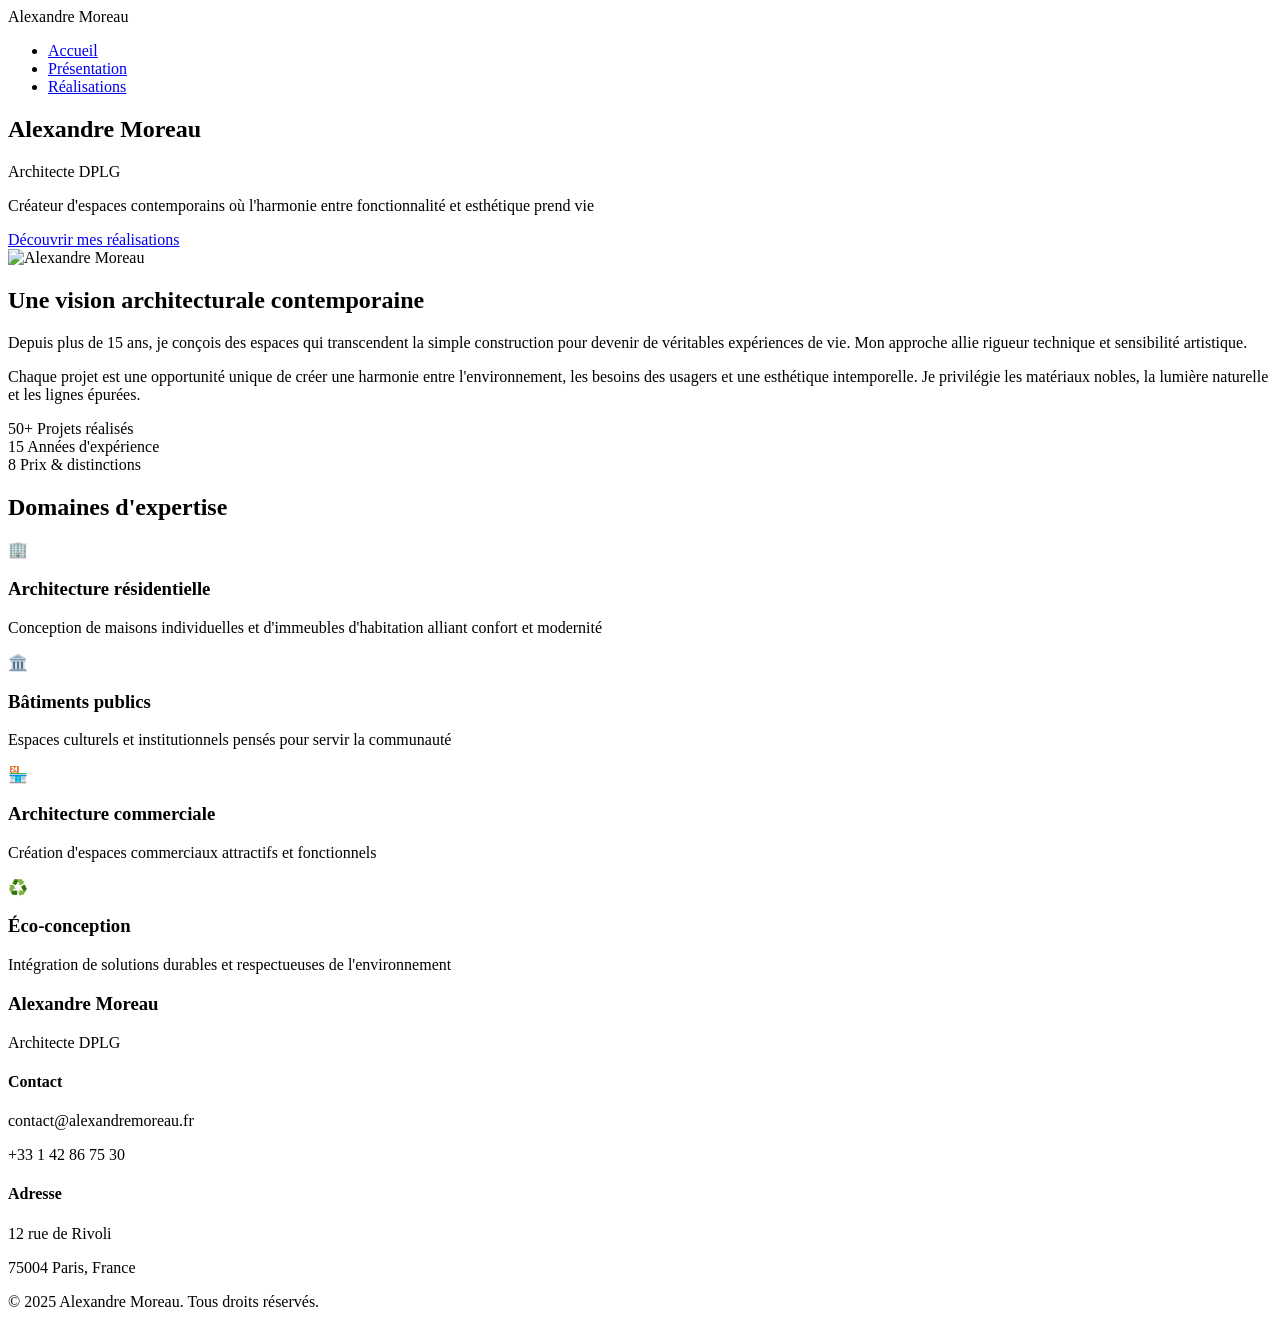
==== index.html @ 09a04848 "page index" ====
<!DOCTYPE html>
<html lang="fr">
<head>
    <meta charset="UTF-8">
    <meta name="viewport" content="width=device-width, initial-scale=1.0">
    <title>Alexandre Moreau - Architecte</title>
    <link rel="stylesheet" href="styles.css">
</head>
<body>
    <nav class="navbar">
        <div class="nav-container">
            <div class="logo">Alexandre Moreau</div>
            <ul class="nav-menu">
                <li><a href="index.html" class="nav-link active">Accueil</a></li>
                <li><a href="presentation.html" class="nav-link">Présentation</a></li>
                <li><a href="portfolio.html" class="nav-link">Réalisations</a></li>
            </ul>
        </div>
    </nav>

    <section class="hero">
        <div class="hero-content">
            <h1 class="hero-title">Alexandre Moreau</h1>
            <p class="hero-subtitle">Architecte DPLG</p>
            <p class="hero-description">Créateur d'espaces contemporains où l'harmonie entre fonctionnalité et esthétique prend vie</p>
            <a href="portfolio.html" class="cta-button">Découvrir mes réalisations</a>
        </div>
    </section>

    <section class="intro-section">
        <div class="container">
            <div class="intro-grid">
                <div class="intro-image">
                    <img src="https://images.pexels.com/photos/5668838/pexels-photo-5668838.jpeg?auto=compress&cs=tinysrgb&w=800" alt="Alexandre Moreau">
                </div>
                <div class="intro-text">
                    <h2>Une vision architecturale contemporaine</h2>
                    <p>Depuis plus de 15 ans, je conçois des espaces qui transcendent la simple construction pour devenir de véritables expériences de vie. Mon approche allie rigueur technique et sensibilité artistique.</p>
                    <p>Chaque projet est une opportunité unique de créer une harmonie entre l'environnement, les besoins des usagers et une esthétique intemporelle. Je privilégie les matériaux nobles, la lumière naturelle et les lignes épurées.</p>
                    <div class="stats">
                        <div class="stat-item">
                            <span class="stat-number">50+</span>
                            <span class="stat-label">Projets réalisés</span>
                        </div>
                        <div class="stat-item">
                            <span class="stat-number">15</span>
                            <span class="stat-label">Années d'expérience</span>
                        </div>
                        <div class="stat-item">
                            <span class="stat-number">8</span>
                            <span class="stat-label">Prix & distinctions</span>
                        </div>
                    </div>
                </div>
            </div>
        </div>
    </section>

    <section class="services-section">
        <div class="container">
            <h2 class="section-title">Domaines d'expertise</h2>
            <div class="services-grid">
                <div class="service-card">
                    <div class="service-icon">🏢</div>
                    <h3>Architecture résidentielle</h3>
                    <p>Conception de maisons individuelles et d'immeubles d'habitation alliant confort et modernité</p>
                </div>
                <div class="service-card">
                    <div class="service-icon">🏛️</div>
                    <h3>Bâtiments publics</h3>
                    <p>Espaces culturels et institutionnels pensés pour servir la communauté</p>
                </div>
                <div class="service-card">
                    <div class="service-icon">🏪</div>
                    <h3>Architecture commerciale</h3>
                    <p>Création d'espaces commerciaux attractifs et fonctionnels</p>
                </div>
                <div class="service-card">
                    <div class="service-icon">♻️</div>
                    <h3>Éco-conception</h3>
                    <p>Intégration de solutions durables et respectueuses de l'environnement</p>
                </div>
            </div>
        </div>
    </section>

    <footer class="footer">
        <div class="container">
            <div class="footer-content">
                <div class="footer-section">
                    <h3>Alexandre Moreau</h3>
                    <p>Architecte DPLG</p>
                </div>
                <div class="footer-section">
                    <h4>Contact</h4>
                    <p>contact@alexandremoreau.fr</p>
                    <p>+33 1 42 86 75 30</p>
                </div>
                <div class="footer-section">
                    <h4>Adresse</h4>
                    <p>12 rue de Rivoli</p>
                    <p>75004 Paris, France</p>
                </div>
            </div>
            <div class="footer-bottom">
                <p>&copy; 2025 Alexandre Moreau. Tous droits réservés.</p>
            </div>
        </div>
    </footer>
</body>
</html>
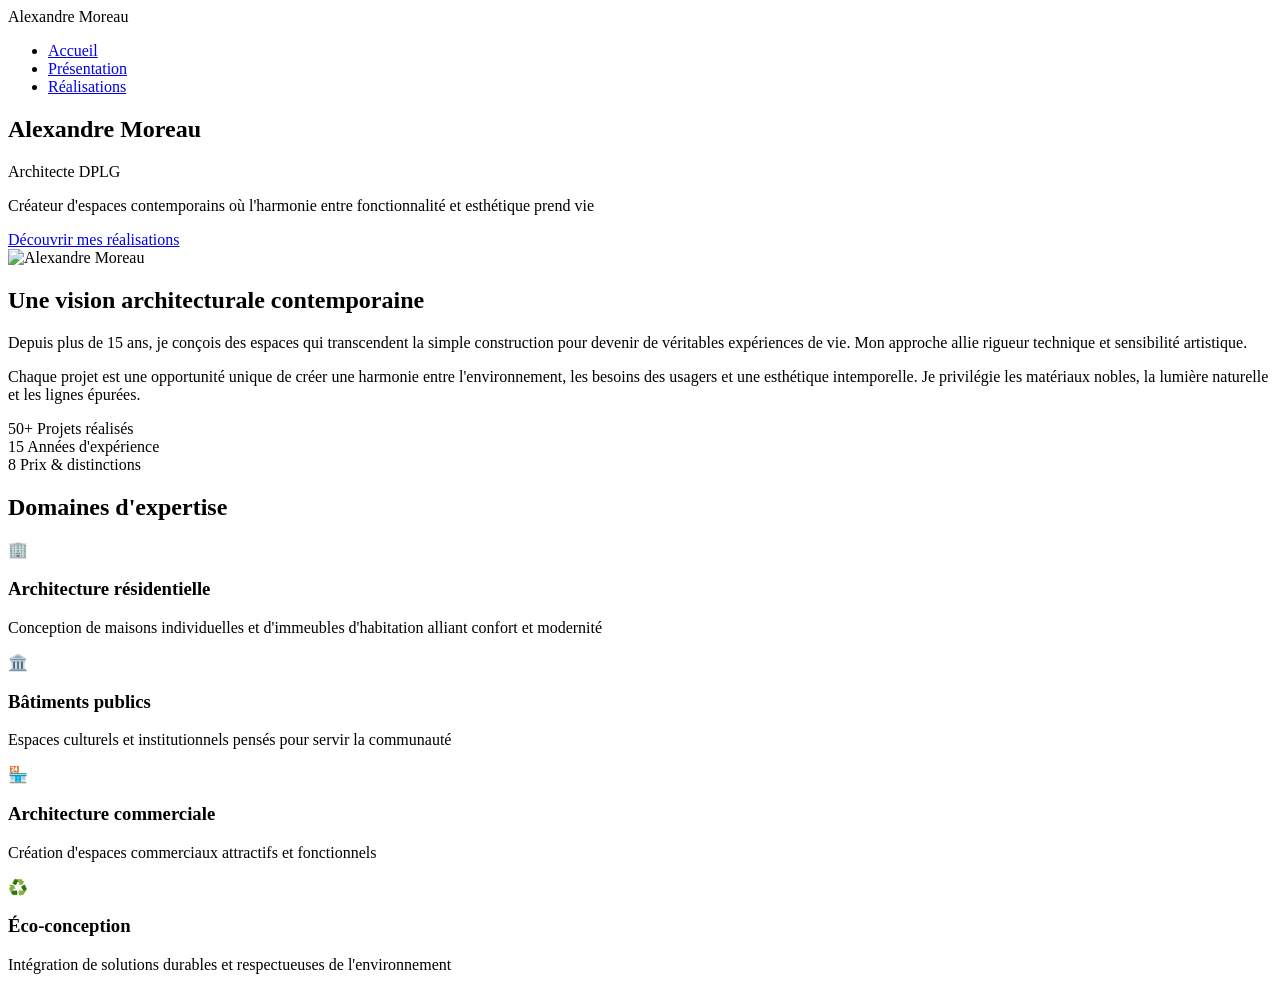
==== commit aa3f767d: "Section of index modified with succes" ====
--- a/index.html
+++ b/index.html
@@ -84,28 +84,4 @@
         </div>
     </section>
 
-    <footer class="footer">
-        <div class="container">
-            <div class="footer-content">
-                <div class="footer-section">
-                    <h3>Alexandre Moreau</h3>
-                    <p>Architecte DPLG</p>
-                </div>
-                <div class="footer-section">
-                    <h4>Contact</h4>
-                    <p>contact@alexandremoreau.fr</p>
-                    <p>+33 1 42 86 75 30</p>
-                </div>
-                <div class="footer-section">
-                    <h4>Adresse</h4>
-                    <p>12 rue de Rivoli</p>
-                    <p>75004 Paris, France</p>
-                </div>
-            </div>
-            <div class="footer-bottom">
-                <p>&copy; 2025 Alexandre Moreau. Tous droits réservés.</p>
-            </div>
-        </div>
-    </footer>
-</body>
-</html>
+
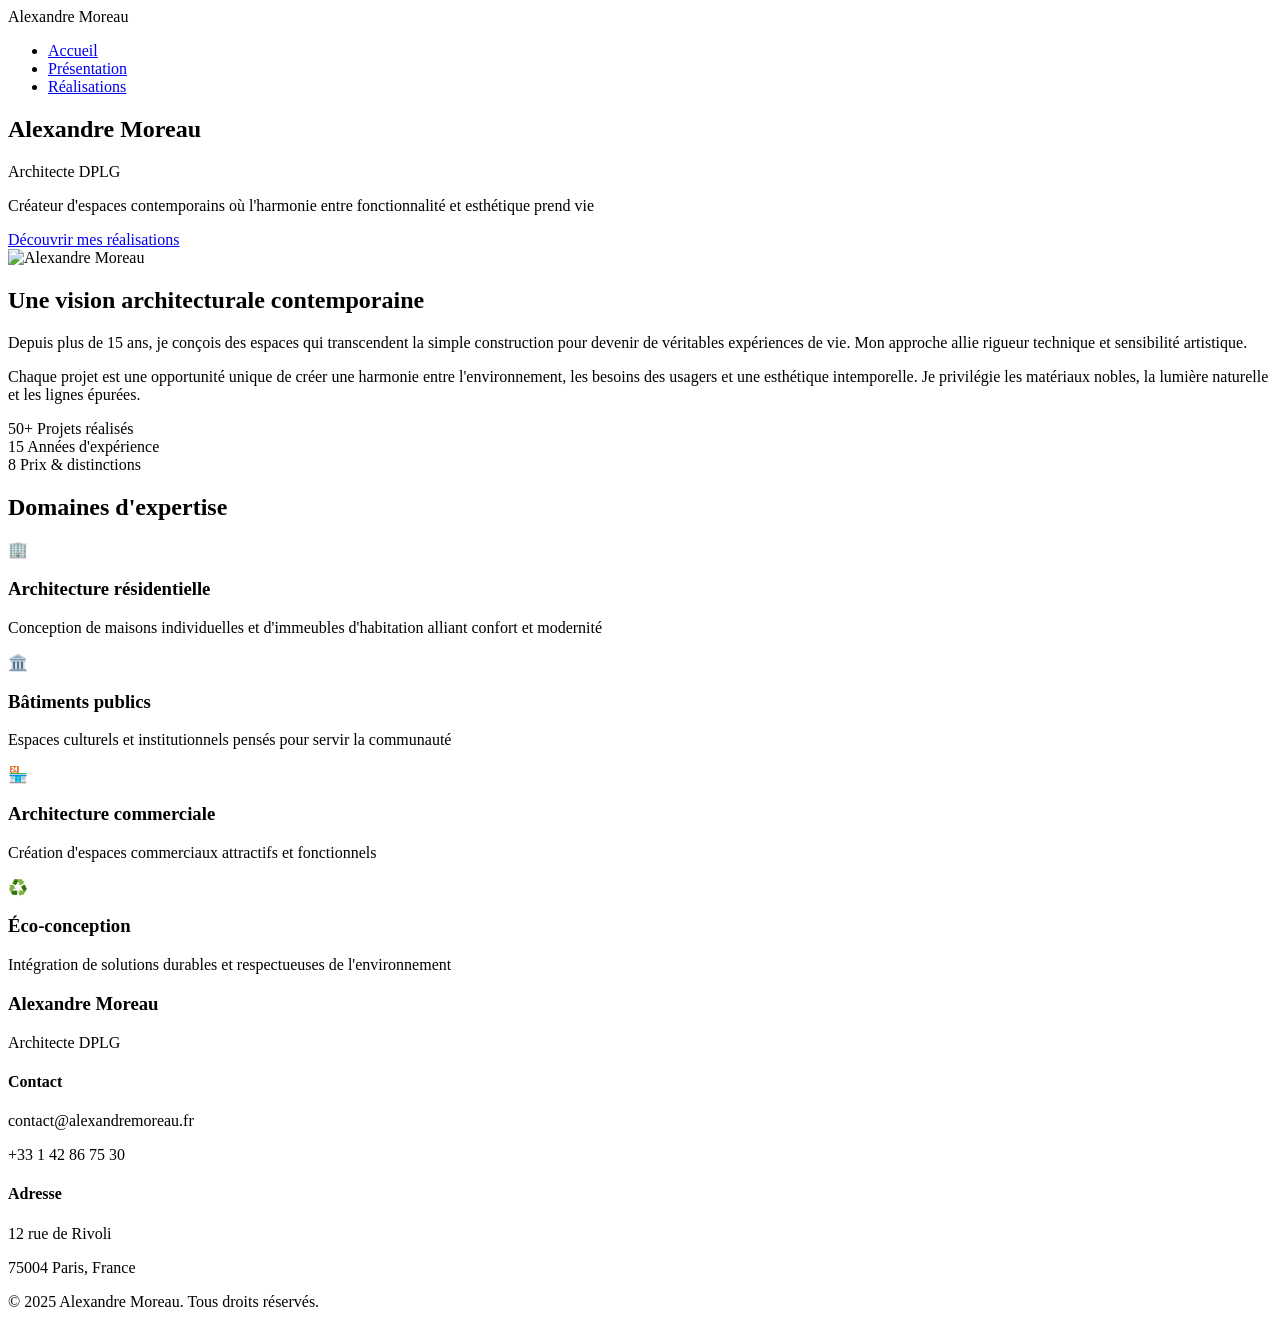
==== commit 61bb9acd: "Adding of the footer section by tk25 on Index" ====
--- a/index.html
+++ b/index.html
@@ -84,4 +84,28 @@
         </div>
     </section>
 
-
+    <footer class="footer">
+        <div class="container">
+            <div class="footer-content">
+                <div class="footer-section">
+                    <h3>Alexandre Moreau</h3>
+                    <p>Architecte DPLG</p>
+                </div>
+                <div class="footer-section">
+                    <h4>Contact</h4>
+                    <p>contact@alexandremoreau.fr</p>
+                    <p>+33 1 42 86 75 30</p>
+                </div>
+                <div class="footer-section">
+                    <h4>Adresse</h4>
+                    <p>12 rue de Rivoli</p>
+                    <p>75004 Paris, France</p>
+                </div>
+            </div>
+            <div class="footer-bottom">
+                <p>&copy; 2025 Alexandre Moreau. Tous droits réservés.</p>
+            </div>
+        </div>
+    </footer>
+</body>
+</html>
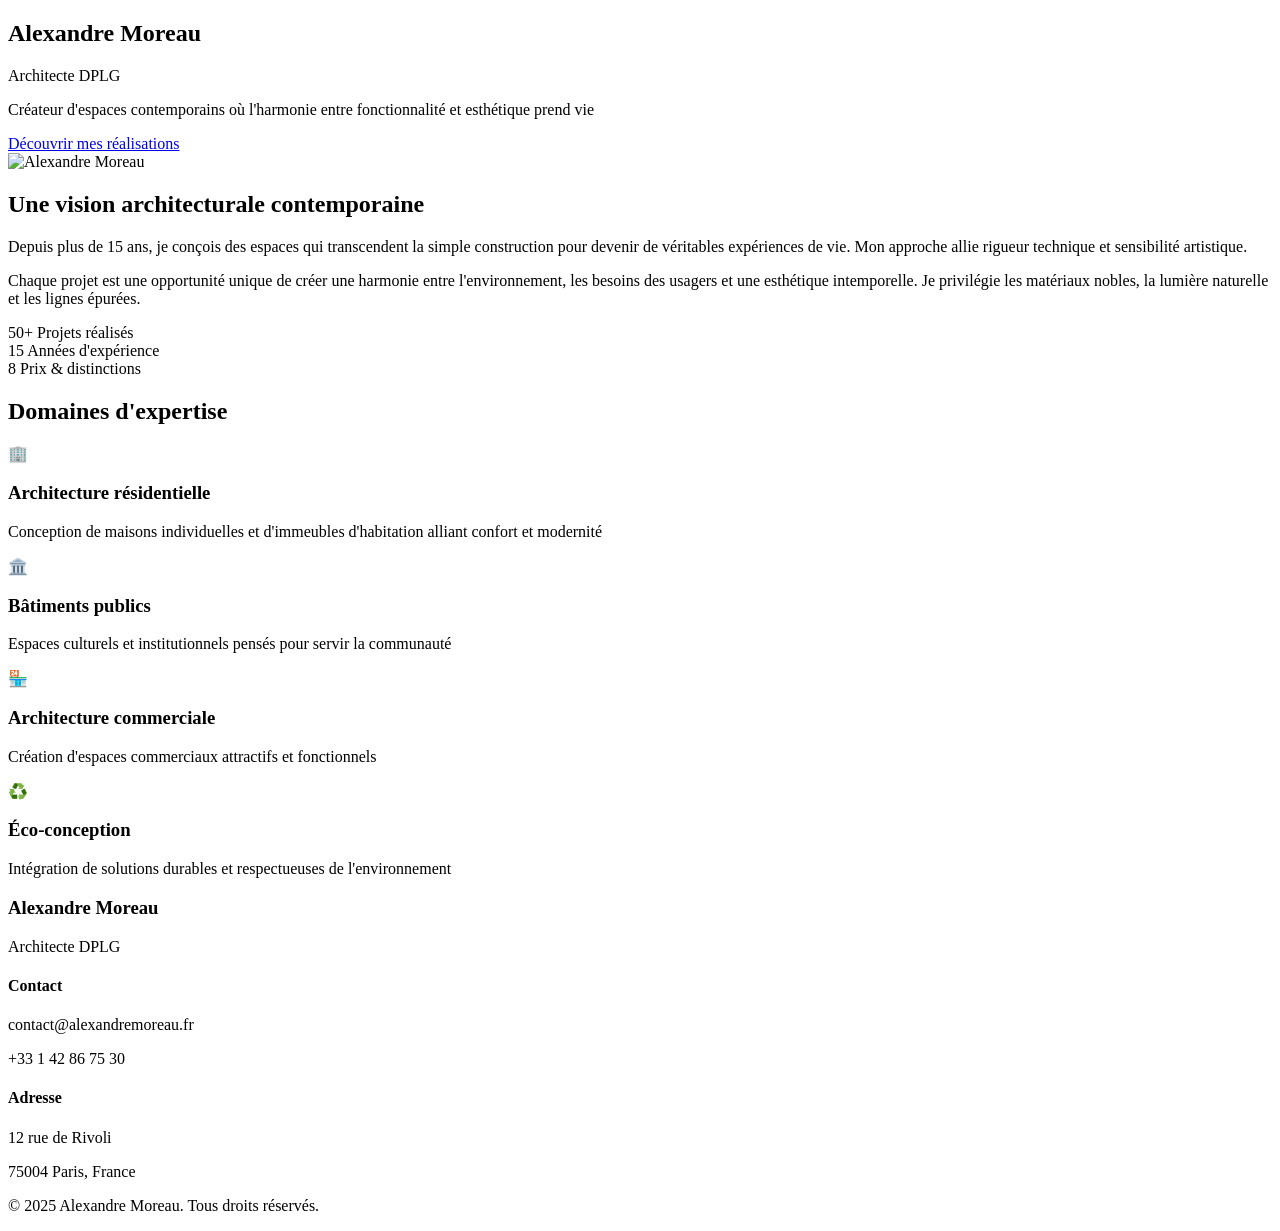
==== commit a6a029f0: "Page index updated due to an issue on Nav" ====
--- a/index.html
+++ b/index.html
@@ -7,16 +7,7 @@
     <link rel="stylesheet" href="styles.css">
 </head>
 <body>
-    <nav class="navbar">
-        <div class="nav-container">
-            <div class="logo">Alexandre Moreau</div>
-            <ul class="nav-menu">
-                <li><a href="index.html" class="nav-link active">Accueil</a></li>
-                <li><a href="presentation.html" class="nav-link">Présentation</a></li>
-                <li><a href="portfolio.html" class="nav-link">Réalisations</a></li>
-            </ul>
-        </div>
-    </nav>
+   
 
     <section class="hero">
         <div class="hero-content">
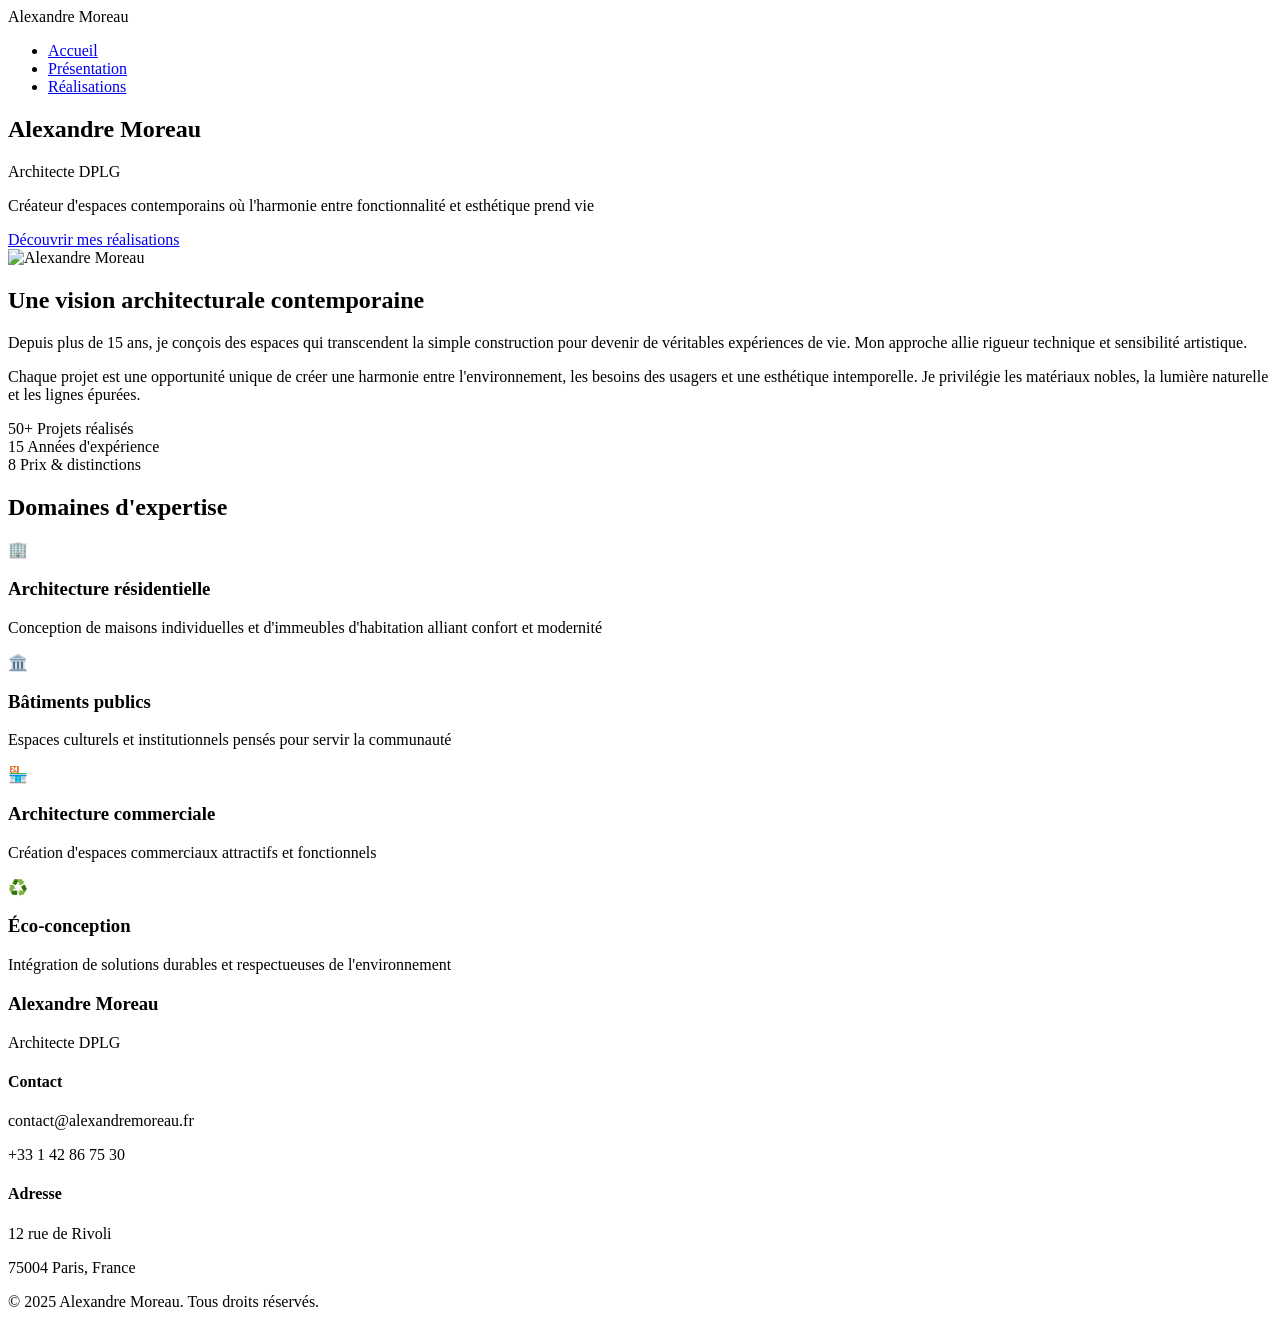
==== commit c3af3ffd: "Bug Issue resolved of the Nav section V3 by tk25" ====
--- a/index.html
+++ b/index.html
@@ -7,7 +7,16 @@
     <link rel="stylesheet" href="styles.css">
 </head>
 <body>
-   
+    <nav class="navbar">
+        <div class="nav-container">
+            <div class="logo">Alexandre Moreau</div>
+            <ul class="nav-menu">
+                <li><a href="index.html" class="nav-link active">Accueil</a></li>
+                <li><a href="presentation.html" class="nav-link">Présentation</a></li>
+                <li><a href="portfolio.html" class="nav-link">Réalisations</a></li>
+            </ul>
+        </div>
+    </nav>
 
     <section class="hero">
         <div class="hero-content">
